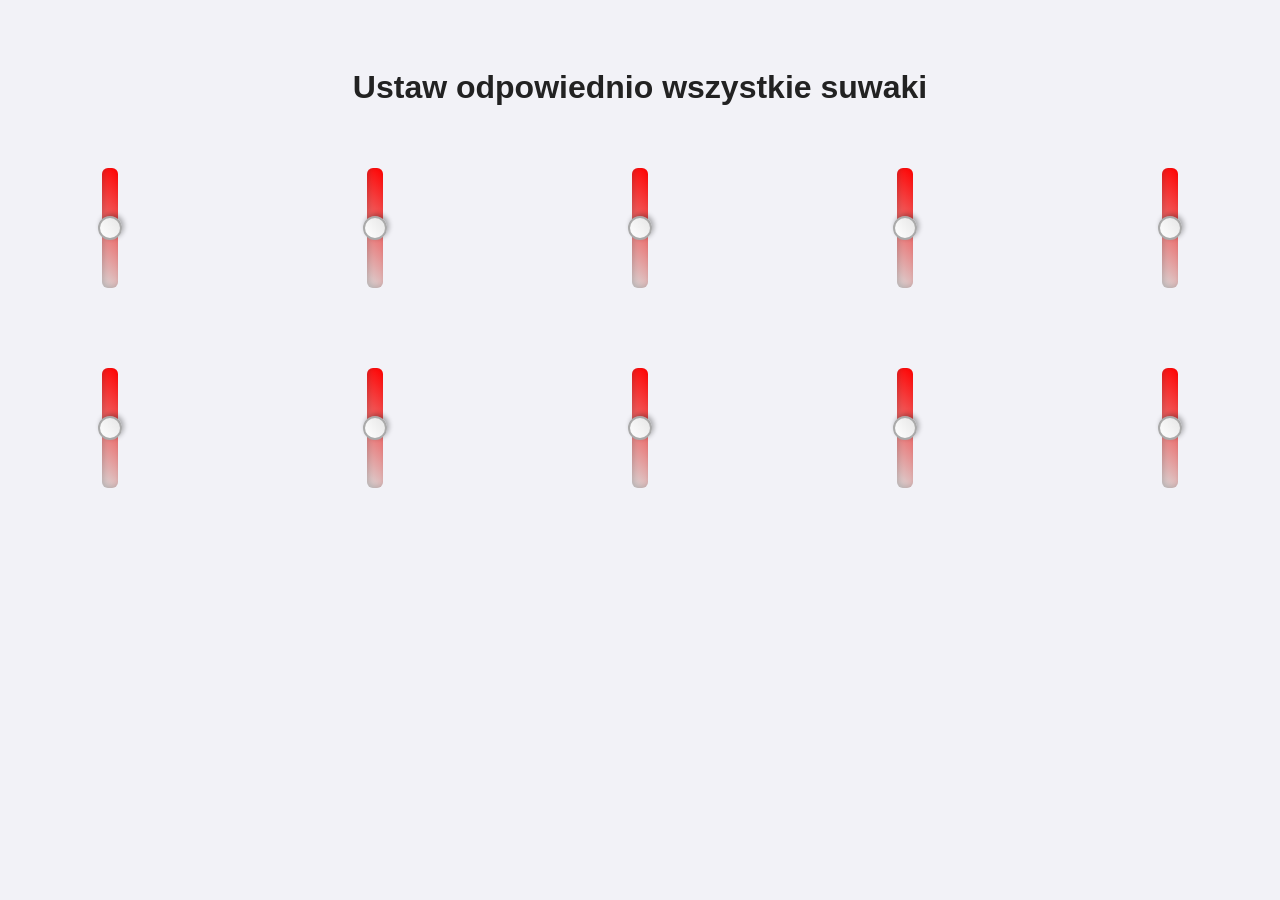
==== louder.html @ 6532aad0 "First Push" ====
<!DOCTYPE html>
<html lang="pl">
<head>
<meta charset="UTF-8">
<meta name="viewport" content="width=device-width, initial-scale=1.0">
<title>Sto lat Madzia!</title>
<style>
body {
    font-family: 'Poppins', sans-serif;
    background: #f2f2f7;
    text-align: center;
    padding: 40px 20px;
    color: #333;
}

h1 {
    font-size: 2em;
    margin-bottom: 40px;
    color: #222;
}

/* Kontener siatki */
.sliders-container {
    display: grid;
    grid-template-columns: repeat(5, 1fr);
    gap: 100px;
    justify-items: center;
    align-items: end;
}

.slider-wrapper {
    display: flex;
    flex-direction: column;
    align-items: center;
    margin-bottom: 80px;
}

/* Slider pionowy */
.slider {
    display: flex;
    flex-direction: column-reverse;
    align-items: center;
    position: relative;
}


/* Suwak */
.slider .level {
    -webkit-appearance: none;
    width: 120px;
    height: 16px;
    transform: rotate(270deg);
    background: linear-gradient(135deg, #d9d9d9, #ff0000);
    border-radius: 6px;
    box-shadow: inset 2px 2px 5px rgba(0,0,0,0.15);
    cursor: pointer;
    transition: box-shadow 0.2s, background 0.2s;
}

/* Suwak Webkit */
.slider .level::-webkit-slider-thumb {
    -webkit-appearance: none;
    width: 24px;
    height: 24px;
    background: linear-gradient(145deg, #ffffff, #e6e6e6);
    border: 2px solid #aaa;
    border-radius: 50%;
    box-shadow: 2px 2px 5px rgba(0,0,0,0.3);
    transition: transform 0.1s;
}

.slider .level::-webkit-slider-thumb:hover {
    transform: scale(1.1);
}

/* Suwak Mozilla */
.slider .level::-moz-range-thumb {
    width: 24px;
    height: 24px;
    background: linear-gradient(145deg, #ffffff, #e6e6e6);
    border: 2px solid #aaa;
    border-radius: 50%;
    box-shadow: 2px 2px 5px rgba(0,0,0,0.3);
    transition: transform 0.1s;
}

.slider .level::-moz-range-thumb:hover {
    transform: scale(1.1);
}

/* Wyciszone slider - ikona ciemnieje */
.slider.muted .volume {
    color: #bbb;
}

#next {
    display: none;
}

button {
  /* Variables */
  --button_radius: 0.75em;
  --button_color: #e8e8e8;
  --button_outline_color: #000000;
  font-size: 17px;
  font-weight: bold;
  border: none;
  cursor: pointer;
  border-radius: var(--button_radius);
  background: var(--button_outline_color);
}

.button_top {
  display: block;
  box-sizing: border-box;
  border: 2px solid var(--button_outline_color);
  border-radius: var(--button_radius);
  padding: 0.75em 1.5em;
  background: var(--button_color);
  color: var(--button_outline_color);
  transform: translateY(-0.2em);
  transition: transform 0.1s ease;
}

button:hover .button_top {
  /* Pull the button upwards when hovered */
  transform: translateY(-0.33em);
}

button:active .button_top {
  /* Push the button downwards when pressed */
  transform: translateY(0);
}

/* Responsywność */
@media (max-width: 900px) {
    .sliders-container {
        grid-template-columns: repeat(3, 1fr);
    }
}

@media (max-width: 600px) {
    .sliders-container {
        grid-template-columns: repeat(2, 1fr);
    }
}

#number {
    display: none;
    margin-top: 50px;
    font-size: 2em;
    color: #222;
    font-weight: 600;
}

</style>
</head>
<body>

<h1>Ustaw odpowiednio wszystkie suwaki</h1>
<br><br><br><br>
<div class="sliders-container">
  <!-- Powiel 10 sliderów -->
  <div class="slider-wrapper">
    <label class="slider">
      <input type="range" class="level" min="0" max="10" value="5">
      
    </label>
  </div>

  <div class="slider-wrapper"><label class="slider"><input type="range" class="level" min="0" max="10" value="5"></label></div>

  <div class="slider-wrapper"><label class="slider"><input type="range" class="level" min="0" max="10" value="5"></label></div>

  <div class="slider-wrapper"><label class="slider"><input type="range" class="level" min="0" max="10" value="5"></label></div>

  <div class="slider-wrapper"><label class="slider"><input type="range" class="level" min="0" max="10" value="5"></label></div>

  <div class="slider-wrapper"><label class="slider"><input type="range" class="level" min="0" max="10" value="5"></label></div>

  <div class="slider-wrapper"><label class="slider"><input type="range" class="level" min="0" max="10" value="5"></label></div>

  <div class="slider-wrapper"><label class="slider"><input type="range" class="level" min="0" max="10" value="5"></label></div>

  <div class="slider-wrapper"><label class="slider"><input type="range" class="level" min="0" max="10" value="5"></label></div>

  <div class="slider-wrapper"><label class="slider"><input type="range" class="level" min="0" max="10" value="5"></label></div>
</div>

<h2 id="number">Twoja druga liczba to <strong> 3 </strong> <br> łatwo poszło..</h2>

        

<script>
const sliders = document.querySelectorAll(".level");
const number = document.getElementById("number");
const next = document.getElementById("next");

function checkSliders() {
    const allMuted = Array.from(sliders).every(slider => parseInt(slider.value) === 0);
   

    if(allMuted != 0) {
        alert("Twoja liczba to 3!")
        window.location.href = "memory.html";
    }
    

    // dodanie klasy .muted dla ikon
    sliders.forEach(slider => {
        if(parseInt(slider.value) === 0){
            slider.closest('.slider').classList.add('muted');
        } else {
            slider.closest('.slider').classList.remove('muted');
        }
    });
}

sliders.forEach(slider => slider.addEventListener("input", checkSliders));
</script>

</body>
</html>
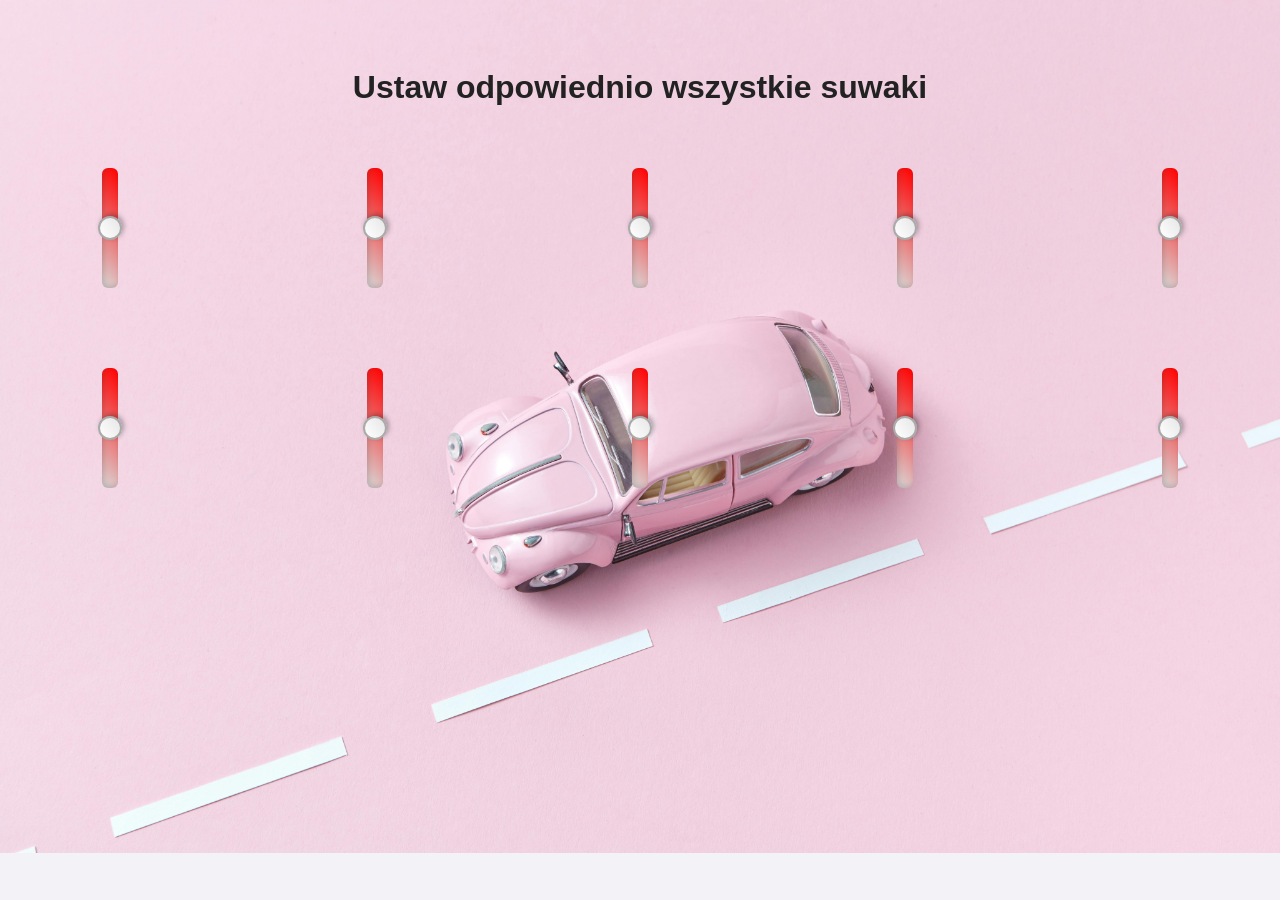
==== commit d30528e8: "Push" ====
--- a/louder.html
+++ b/louder.html
@@ -10,7 +10,11 @@
     background: #f2f2f7;
     text-align: center;
     padding: 40px 20px;
-    color: #333;
+    color: #000000;
+    background-image: url(/bg/pexels-ds-stories-10216084.jpg);
+    background-size: cover;
+    background-position: start;
+    background-repeat: no-repeat;
 }
 
 h1 {
